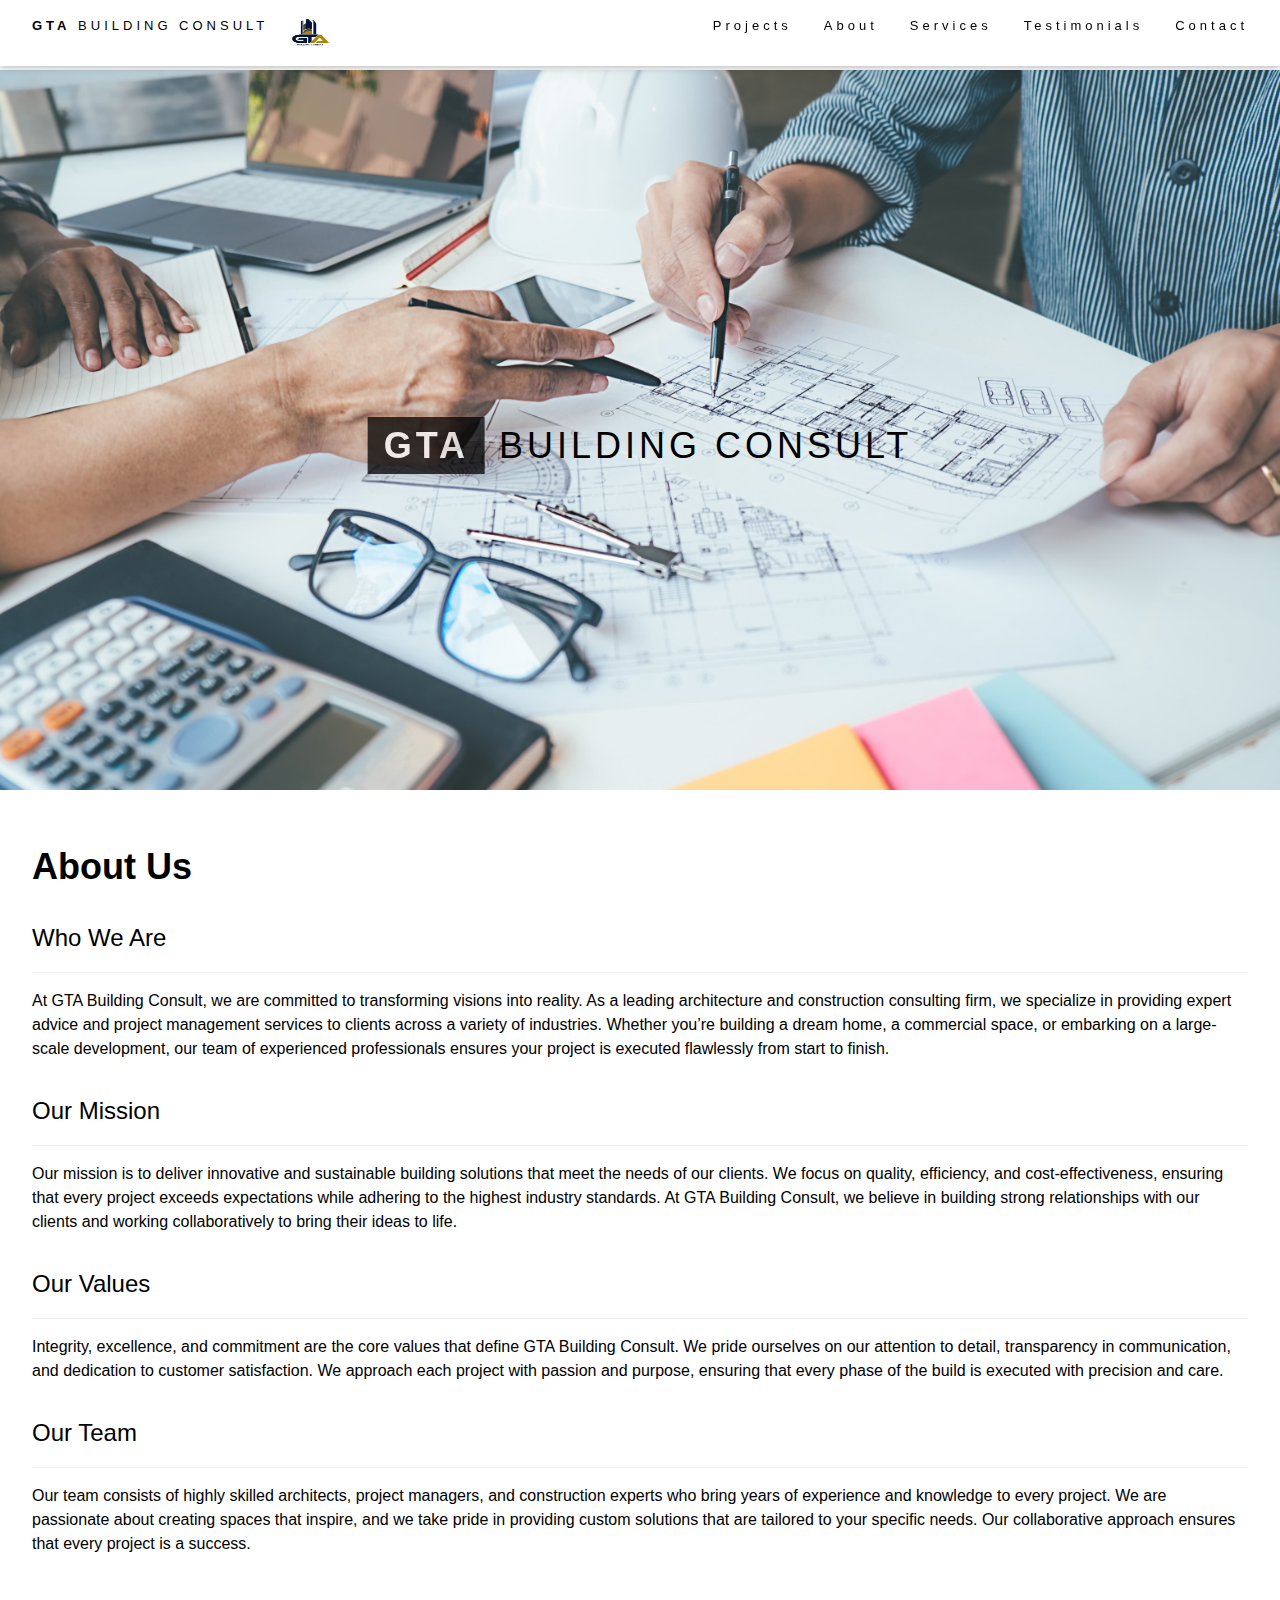
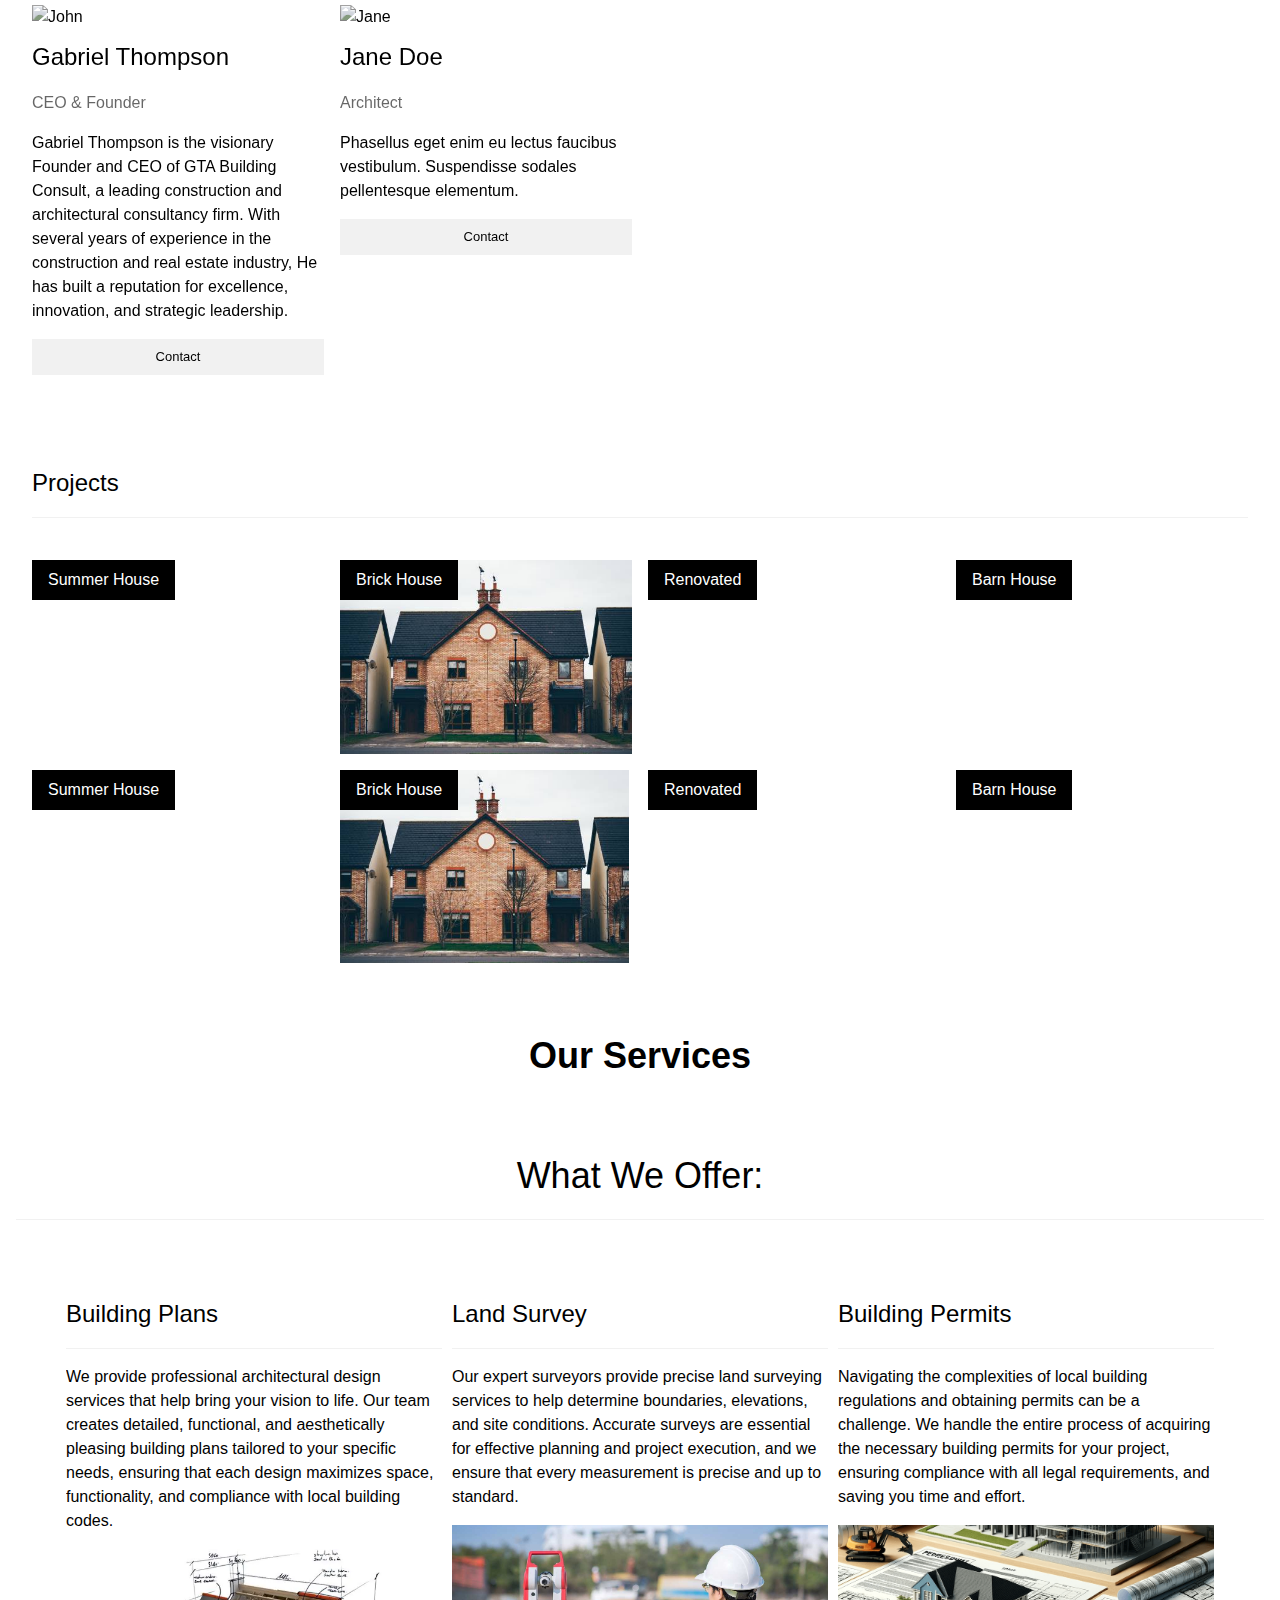
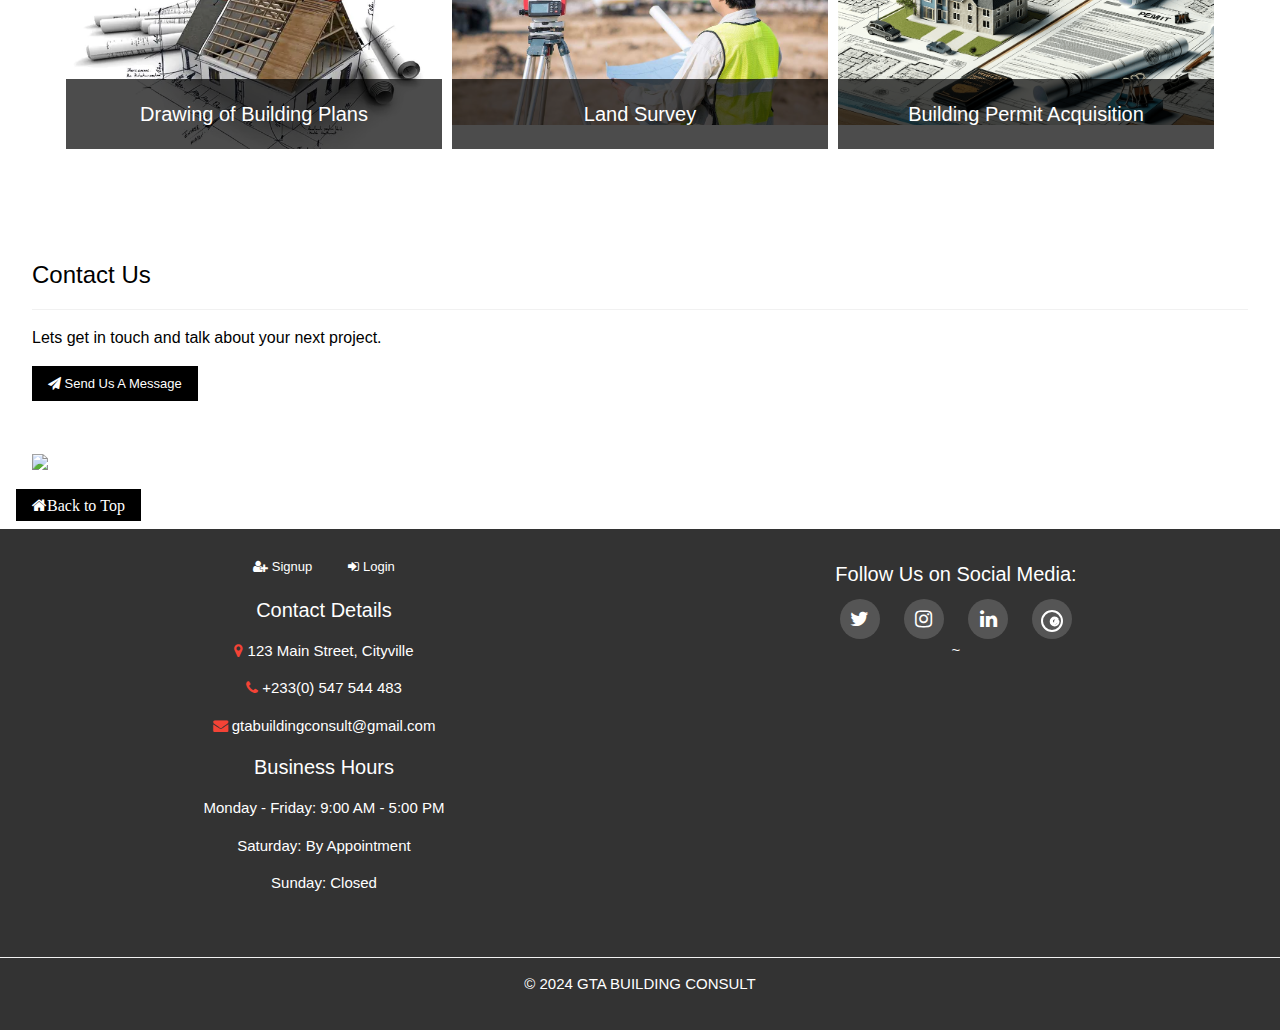
==== index.html @ d161f09e "first commit" ====
<!DOCTYPE html>
<html>
<head>
<link rel="icon" type="image/x-icon" href="/images/thompson_logo.jpg">
<title>GTA Building Consult</title>
<meta charset="UTF-8">
<meta name="viewport" content="width=device-width, initial-scale=1">
<link rel="stylesheet" href="https://www.w3schools.com/w3css/4/w3.css">
<link rel="stylesheet" href="style.css">

<script>
  let lastScroll = 0;

window.addEventListener('scroll', () => {
  const currentScroll = window.pageYOffset || document.documentElement.scrollTop;
  const body = document.body;

  if (currentScroll > lastScroll && currentScroll > 50) {
    // Scrolling Down
    body.classList.add('scrolled-down');
    body.classList.remove('scrolled-up');
  } else if (currentScroll < lastScroll) {
    // Scrolling Up
    body.classList.add('scrolled-up');
    body.classList.remove('scrolled-down');
  }

  lastScroll = currentScroll <= 0 ? 0 : currentScroll; // Ensure it doesn't go negative
});

</script>

<style>
  header img {
  width: 100%;
  height: 60vh;
  object-fit: cover;
}
  .service-card {
  position: relative;
  overflow: hidden;
  transition: transform 0.3s ease;
}
.service-card img {
  width: 100%;
  height: 200px;
  object-fit: cover;
  transition: transform 0.5s ease;
}
.service-card:hover img {
  transform: scale(1.1);
}
.service-info {
  position: absolute;
  bottom: 0;
  background: rgba(0, 0, 0, 0.7);
  color: white;
  width: 100%;
  padding: 20px;
  text-align: center;
  transition: all 0.3s ease;
}
.service-info h4 {
  margin: 0;
  font-size: 20px;
}
.services-container {
  display: grid;
  margin: 50px;
  grid-template-columns: repeat(auto-fit, minmax(300px, 1fr));
  gap: 10px;
}
.center-text {
  text-align: center;
  margin-top: 50px;
}

/* Responsive Design */
@media screen and (max-width: 768px) {
  .services-container {
    grid-template-columns: repeat(2, 1fr);
  }
}

@media screen and (max-width: 480px) {
  .services-container {
    grid-template-columns: 1fr;
  }
}
</style>

</head>
<body>

<!-- Navbar (sit on top) -->
<div class="w3-top">
  <div class="w3-bar w3-white w3-wide w3-padding w3-card">
    <img class="logo-img" src="images/thompson_logo.jpg">
    <a href="#home" class="w3-bar-item w3-button"><b>GTA</b> BUILDING CONSULT</a>
    <!-- Float links to the right. Hide them on small screens -->
    <div class="w3-right"> 
      <a href="projects.html" class="w3-bar-item w3-button">Projects</a>
      <a href="about.html" class="w3-bar-item w3-button">About</a>
      <a href="services.html" class="w3-bar-item w3-button">Services</a>
      <a href="testimonials.html" class="w3-bar-item w3-button">Testimonials</a>
      <a href="contact.html" class="w3-bar-item w3-button">Contact</a>
    </div>


<!-- Signup Modal -->
<div id="signupModal" class="w3-modal">
  <div class="w3-modal-content w3-animate-zoom w3-card-4">
    <header class="w3-container w3-black"> 
      <span onclick="document.getElementById('signupModal').style.display='none'" 
            class="w3-button w3-large w3-display-topright">&times;</span>
      <h2>Signup</h2>
    </header>
    <form class="w3-container" action="signup_process.php" method="POST">
      <label><b>Full Name</b></label>
      <input class="w3-input w3-border" type="text" name="fullname" required>

      <label><b>Email</b></label>
      <input class="w3-input w3-border" type="email" name="email" required>

      <label><b>Password</b></label>
      <input class="w3-input w3-border" type="password" name="password" required>

      <button class="w3-button w3-black w3-margin-top w3-block">
        <i class="fa fa-paper-plane"></i> Submit
      </button>
    </form>
  </div>
</div>

<!-- Login Modal -->
<div id="loginModal" class="w3-modal">
  <div class="w3-modal-content w3-animate-zoom w3-card-4">
    <header class="w3-container w3-gray"> 
      <span onclick="document.getElementById('loginModal').style.display='none'" 
            class="w3-button w3-large w3-display-topright">&times;</span>
      <h2>Login</h2>
    </header>
    <form class="w3-container" action="login_process.php" method="POST">
      <label><b>Email</b></label>
      <input class="w3-input w3-border" type="email" name="email" required>

      <label><b>Password</b></label>
      <input class="w3-input w3-border" type="password" name="password" required>

      <button class="w3-button w3-gray w3-margin-top w3-block">
        <i class="fa fa-sign-in"></i> Login
      </button>
    </form>
  </div>
</div>

<!-- Modal Handling Script -->
<script>
// Close the modal when clicking outside
window.onclick = function(event) {
  if (event.target == document.getElementById('signupModal')) {
    document.getElementById('signupModal').style.display = "none";
  }
  if (event.target == document.getElementById('loginModal')) {
    document.getElementById('loginModal').style.display = "none";
  }
}
</script>

    
  </div>
</div>


<!-- Header -->
<header class="w3-display-container w3-content w3-wide" style="max-width: 1500px;" id="home">
  <img class="w3-image" src="/images/hero-bg.jpg" alt="Architecture" width="1500" height="800">
  <div class="w3-display-middle w3-margin-top w3-center">
    <h1 class="w3-xxlarge w3-text-white"><span class="w3-padding w3-black w3-opacity-min"><b>GTA</b></span> <span class="w3-hide-small w3-text-black">BUILDING CONSULT</span></h1>
  </div>
</header>

<!-- Page content -->
<div class="w3-content w3-padding" style="max-width:1564px">

<!-- About Section -->
<div class="w3-container w3-padding-32" id="about">
  <h1 class="w3-xxlarge w3-text-black"><b>About Us</b></h1>
  <h3 class="w3-border-bottom w3-border-light-grey w3-padding-16">Who We Are</h3>
  <p>
    At GTA Building Consult, we are committed to transforming visions into reality. As a leading architecture and construction consulting firm, we specialize in providing expert advice and project management services to clients across a variety of industries. Whether you’re building a dream home, a commercial space, or embarking on a large-scale development, our team of experienced professionals ensures your project is executed flawlessly from start to finish.
  </p>
  <h3 class="w3-border-bottom w3-border-light-grey w3-padding-16">Our Mission</h3>
  <p>
    Our mission is to deliver innovative and sustainable building solutions that meet the needs of our clients. We focus on quality, efficiency, and cost-effectiveness, ensuring that every project exceeds expectations while adhering to the highest industry standards. At GTA Building Consult, we believe in building strong relationships with our clients and working collaboratively to bring their ideas to life.
  </p>
  <h3 class="w3-border-bottom w3-border-light-grey w3-padding-16">Our Values</h3>
  <p>
Integrity, excellence, and commitment are the core values that define GTA Building Consult. We pride ourselves on our attention to detail, transparency in communication, and dedication to customer satisfaction. We approach each project with passion and purpose, ensuring that every phase of the build is executed with precision and care.
  </p>
  <h3 class="w3-border-bottom w3-border-light-grey w3-padding-16">Our Team</h3>
  <p>
    Our team consists of highly skilled architects, project managers, and construction experts who bring years of experience and knowledge to every project. We are passionate about creating spaces that inspire, and we take pride in providing custom solutions that are tailored to your specific needs. Our collaborative approach ensures that every project is a success.
  </p>
</div>

<div class="w3-row-padding w3-grayscale">
  <div class="w3-col l3 m6 w3-margin-bottom">
    <img src="/w3images/team2.jpg" alt="John" style="width:100%">
    <h3>Gabriel Thompson</h3>
    <p class="w3-opacity">CEO & Founder</p>
    <p>Gabriel Thompson is the visionary Founder and CEO of GTA Building Consult, a leading construction and architectural consultancy firm. With several years of experience in the construction and real estate industry, He has built a reputation for excellence, innovation, and strategic leadership.</p>
    <p><button class="w3-button w3-light-grey w3-block">Contact</button></p>
  </div>
  <div class="w3-col l3 m6 w3-margin-bottom">
    <img src="/w3images/team1.jpg" alt="Jane" style="width:100%">
    <h3>Jane Doe</h3>
    <p class="w3-opacity">Architect</p>
    <p>Phasellus eget enim eu lectus faucibus vestibulum. Suspendisse sodales pellentesque elementum.</p>
    <p><button class="w3-button w3-light-grey w3-block">Contact</button></p>
  </div>
</div>



  <!-- Project Section -->
  <div class="w3-container w3-padding-32" id="projects">
    <h3 class="w3-border-bottom w3-border-light-grey w3-padding-16">Projects</h3>
  </div>

  <div class="w3-row-padding">
    <div class="w3-col l3 m6 w3-margin-bottom">
      <div class="w3-display-container">
        <div class="w3-display-topleft w3-black w3-padding">Summer House</div>
        <img src="images/" alt="House" style="width:100%">
      </div>
    </div>
    <div class="w3-col l3 m6 w3-margin-bottom">
      <div class="w3-display-container">
        <div class="w3-display-topleft w3-black w3-padding">Brick House</div>
        <img src="images/house2.jpg" alt="House" style="width:100%">
      </div>
    </div>
    <div class="w3-col l3 m6 w3-margin-bottom">
      <div class="w3-display-container">
        <div class="w3-display-topleft w3-black w3-padding">Renovated</div>
        <img src="/w3images/house3.jpg" alt="House" style="width:100%">
      </div>
    </div>
    <div class="w3-col l3 m6 w3-margin-bottom">
      <div class="w3-display-container">
        <div class="w3-display-topleft w3-black w3-padding">Barn House</div>
        <img src="/w3images/house4.jpg" alt="House" style="width:100%">
      </div>
    </div>
  </div>

  <div class="w3-row-padding">
    <div class="w3-col l3 m6 w3-margin-bottom">
      <div class="w3-display-container">
        <div class="w3-display-topleft w3-black w3-padding">Summer House</div>
        <img src="images/" alt="House" style="width:99%">
      </div>
    </div>
    <div class="w3-col l3 m6 w3-margin-bottom">
      <div class="w3-display-container">
        <div class="w3-display-topleft w3-black w3-padding">Brick House</div>
        <img src="images/house2.jpg" alt="House" style="width:99%">
      </div>
    </div>
    <div class="w3-col l3 m6 w3-margin-bottom">
      <div class="w3-display-container">
        <div class="w3-display-topleft w3-black w3-padding">Renovated</div>
        <img src="/w3images/house4.jpg" alt="House" style="width:99%">
      </div>
    </div>
    <div class="w3-col l3 m6 w3-margin-bottom">
      <div class="w3-display-container">
        <div class="w3-display-topleft w3-black w3-padding">Barn House</div>
        <img src="/w3images/house3.jpg" alt="House" style="width:99%">
      </div>
    </div>
  </div>

  <!-- Services Section -->
  <div class="w3-content" style="max-width:1564px">
    <h1 class="w3-xxlarge center-text"><b>Our Services</b></h1>
    <h2 class="w3-xxlarge w3-border-bottom w3-border-light-grey w3-padding-16 center-text">What We Offer:</h2>
  
    <div class="services-container">
      <div class="service-card">
        <h3 class="w3-border-bottom w3-border-light-grey w3-padding-16">Building Plans</h3>
        <p>
          We provide professional architectural design services that help bring your vision to life. Our team creates detailed, functional, and aesthetically pleasing building plans tailored to your specific needs, ensuring that each design maximizes space, functionality, and compliance with local building codes.</p>
        <img src="/images/building_plan.jpg" alt="Drawing of Building Plans">
        <div class="service-info">
          <h4>Drawing of Building Plans</h4>
        </div>
      </div>
  
      <div class="service-card">
        <h3 class="w3-border-bottom w3-border-light-grey w3-padding-16">Land Survey</h3>
        <p>Our expert surveyors provide precise land surveying services to help determine boundaries, elevations, and site conditions. Accurate surveys are essential for effective planning and project execution, and we ensure that every measurement is precise and up to standard.</p>
        <img src="/images/land_survey.jpg" alt="Land Survey">
        <div class="service-info">
          <h4>Land Survey</h4>
        </div>
      </div>

  <div class="service-card">
    <h3 class="w3-border-bottom w3-border-light-grey w3-padding-16">Building Permits</h3>
    <p>Navigating the complexities of local building regulations and obtaining permits can be a challenge. We handle the entire process of acquiring the necessary building permits for your project, ensuring compliance with all legal requirements, and saving you time and effort.</p>
    <img src="/images/building_permit.jpg" alt="Building Permit Acquisition">
    <div class="service-info">
      <h4>Building Permit Acquisition</h4>
    </div>
  </div>
  </div>
  </div>
  

  <!-- Contact Section -->
  <div class="w3-container w3-padding-32" id="contact">
    <h3 class="w3-border-bottom w3-border-light-grey w3-padding-16">Contact Us</h3>
    <p>Lets get in touch and talk about your next project.</p>
        <a href="contact.html">
          <button class="w3-button w3-black w3-margin-bottom" type="submit">
            <i class="fa fa-paper-plane"></i> Send Us A Message </button>
  </div>
  
<!-- Image of location/map -->
<div class="w3-container">
  <img src="/w3images/map.jpg" class="w3-image" style="width:100%">
</div>
<a href="#home" class="w3-button w3-black w3-margin-top fa fa-home">Back to Top</a>

<!-- End page content -->
</div>

<!-- Footer -->
<footer class="footer">
  <div class="w3-row-padding">
    <div class="w3-col l6 m6 s12">
      <a href="signup.html" onclick="document.getElementById('signupModal').style.display='block'" class="w3-bar-item w3-button">
        <i class="fa fa-user-plus"></i> Signup
      </a>
      <a href="login.html" onclick="document.getElementById('loginModal').style.display='block'" class="w3-bar-item w3-button">
        <i class="fa fa-sign-in"></i> Login
      </a>
      <h4>Contact Details</h4>
      <p><i class="fa fa-map-marker w3-text-red"></i> 123 Main Street, Cityville</p>
      <p><i class="fa fa-phone w3-text-red"></i> +233(0) 547 544 483</p>
      <p><i class="fa fa-envelope w3-text-red"></i> gtabuildingconsult@gmail.com</p>
      <h4>Business Hours</h4>
      <p>Monday - Friday: 9:00 AM - 5:00 PM</p>
      <p>Saturday: By Appointment</p>
      <p>Sunday: Closed</p>
    </div>
    <div class="w3-col l6 m6 s12">
      <h4>Follow Us on Social Media:</h4>
      <div class="social-icons">
        <a href="https://x.com/gta_building" target="_blank"><i class="fa fa-twitter"></i></a>
        <a href="https://www.instagram.com/gtabuildingconsult?igsh=MWhkY3F6MjI1MjZxcg==" target="_blank"><i class="fa fa-instagram"></i></a>
        <a href="#" target="_blank"><i class="fa fa-linkedin"></i></a>
        <!-- Threads Custom SVG Icon -->
        <a href="https://www.threads.net/@gtabuildingconsult?igshid=NTc4MTIwNjQ2YQ==" target="_blank" class="threads-icon">
          <svg xmlns="http://www.w3.org/2000/svg" width="20" height="20" viewBox="0 0 24 24" fill="none" stroke="currentColor" stroke-width="2" stroke-linecap="round" stroke-linejoin="round">
            <path d="M12 2C6.48 2 2 6.48 2 12s4.48 10 10 10 10-4.48 10-10S17.52 2 12 2zM16.95 12c-.3-1.35-1.08-2.5-2.5-2.5-1.67 0-2.5 1.12-2.5 2.5 0 1.57 1.08 2.5 2.5 2.5 1.14 0 1.93-.65 2.25-1.5h-1.6v-1h3.25c.05.25.1.5.1.75 0 2-1.57 3.75-3.75 3.75-2.25 0-4-1.82-4-4s1.82-4 4-4c1.32 0 2.34.6 3 1.5l-1.05.95z"></path>
          </svg>
        </a>
      </div>
      
    </div>~
  </div>
  <p class="w3-border-bottom w3-border-light-grey w3-padding-16"></p>
  <p>&copy; 2024 GTA BUILDING CONSULT</p>
</footer>

</body>
</html>

<!-- Add Font Awesome for icons -->
<link rel="stylesheet" href="https://cdnjs.cloudflare.com/ajax/libs/font-awesome/4.7.0/css/font-awesome.min.css">


</body>
</html>
---- style.css ----
/* Sticky Navbar Style */
.w3-top {
    position: sticky;
    top: 0; /* Sticks at the top */
    z-index: 1000; /* Ensures it stays above other content */
    transition: transform 0.3s ease-in-out, background-color 0.3s ease-in-out; /* Smooth hiding effect */
  }
  
  /* Navbar Hiding on Scroll */
  body.scrolled-down .w3-top {
    transform: translateY(-100%); /* Moves the navbar out of view */
  }
  
  /* Navbar Background Change */
  body.scrolled-up .w3-top {
    transform: translateY(0); /* Brings the navbar back into view */
  }
  

/* Fix for navbar overlap */
body {
    padding-top: 70px; /* Adjust this value based on navbar height */
  }
  
  .w3-top {
    position: fixed;
    width: 100%;
    z-index: 1000;
  }

  .w3-content {
    font-size: medium;
  }
  
  .w3-button {
    font-size: small;
  }

  .logo-img {
    border-radius: 50%;
    width: 50px;
    height: 50px;
  }

  /* Footer Styles */
.footer {
    background: #333;
    color: white;
    text-align: center;
    padding: 20px 0;
  }
  
  /* Social Icons Container */
  .social-icons {
    margin-top: 10px;
  }
  
  .social-icons a {
    color: white;
    font-size: 20px;
    margin: 0 10px;
    display: inline-block;
    width: 40px;
    height: 40px;
    line-height: 40px;
    text-align: center;
    border-radius: 50%;
    background: #555;
    transition: all 0.3s ease;
  }
  
  /* Hover Effects */
  .social-icons a:hover {
    background: #fff;
    color: #333;
    transform: scale(1.1);
  }
  
  /* Custom Threads Icon Styles */
  .social-icons .threads-icon svg {
    width: 24px;
    height: 24px;
    vertical-align: middle;
  }
  

  /* Auth Page Styles */
.auth-container {
    width: 400px;
    margin: 5% auto;
    padding: 2em;
    background: white;
    box-shadow: 0 4px 8px rgba(0,0,0,0.1);
    text-align: center;
  }
  
  .auth-container h2 {
    margin-bottom: 1em;
    color: #333;
  }
  
  .auth-container form {
    display: flex;
    flex-direction: column;
  }
  
  .auth-container label {
    text-align: left;
    margin-top: 1em;
    font-size: 16px;
    color: #555;
  }
  
  .auth-container input, .auth-container select {
    padding: 0.5em;
    margin-top: 0.5em;
    font-size: 16px;
  }
  
  .auth-container .submit-btn {
    padding: 0.7em;
    margin-top: 1.5em;
    background: #333;
    color: white;
    font-size: 16px;
    cursor: pointer;
    border: none;
    display: flex;
    justify-content: center;
    align-items: center;
    gap: 0.5em;
  }
  
  .auth-container .submit-btn:hover {
    background: #555;
  }
  
  .auth-container p {
    margin-top: 1em;
  }
  
  .auth-container a {
    color: #333;
    font-weight: bold;
  }
  
  .auth-container a:hover {
    text-decoration: underline;
  }
  
/* Modal Background */
.w3-modal {
    display: none;
    padding-top: 100px;
    position: fixed;
    left: 0;
    top: 0;
    width: 100%;
    height: 100%;
    overflow: auto;
    background-color: rgba(0,0,0,0.7);
  }
  
  /* Modal Content Animation */
  .w3-animate-zoom {
    animation: zoom 0.3s ease-in-out;
  }
  
  @keyframes zoom {
    from {
      transform: scale(0.7);
    }
    to {
      transform: scale(1);
    }
  }
  
  /* Modal Content */
.w3-modal-content {
    max-width: 600px;
    margin: 0 auto;
    padding: 20px;
  }
  
  /* Mobile Device Styles */
  @media only screen and (max-width: 600px) {
    .w3-modal-content {
      width: 90%;  /* Take up 90% of the screen width */
      padding: 20px 10px; /* Add padding on the sides for small devices */
    }
  
    /* Center the modal header text for small screens */
    .w3-modal header {
      text-align: center;
    }
  
    /* Adjust the button for smaller screens */
    .w3-button {
      padding: 15px;
      width: 100%;
    }
  }
  
  /* Adjusting form elements for smaller screens */
  @media only screen and (max-width: 600px) {
    .w3-input {
      width: 100%;
      margin-bottom: 10px;
    }
  }
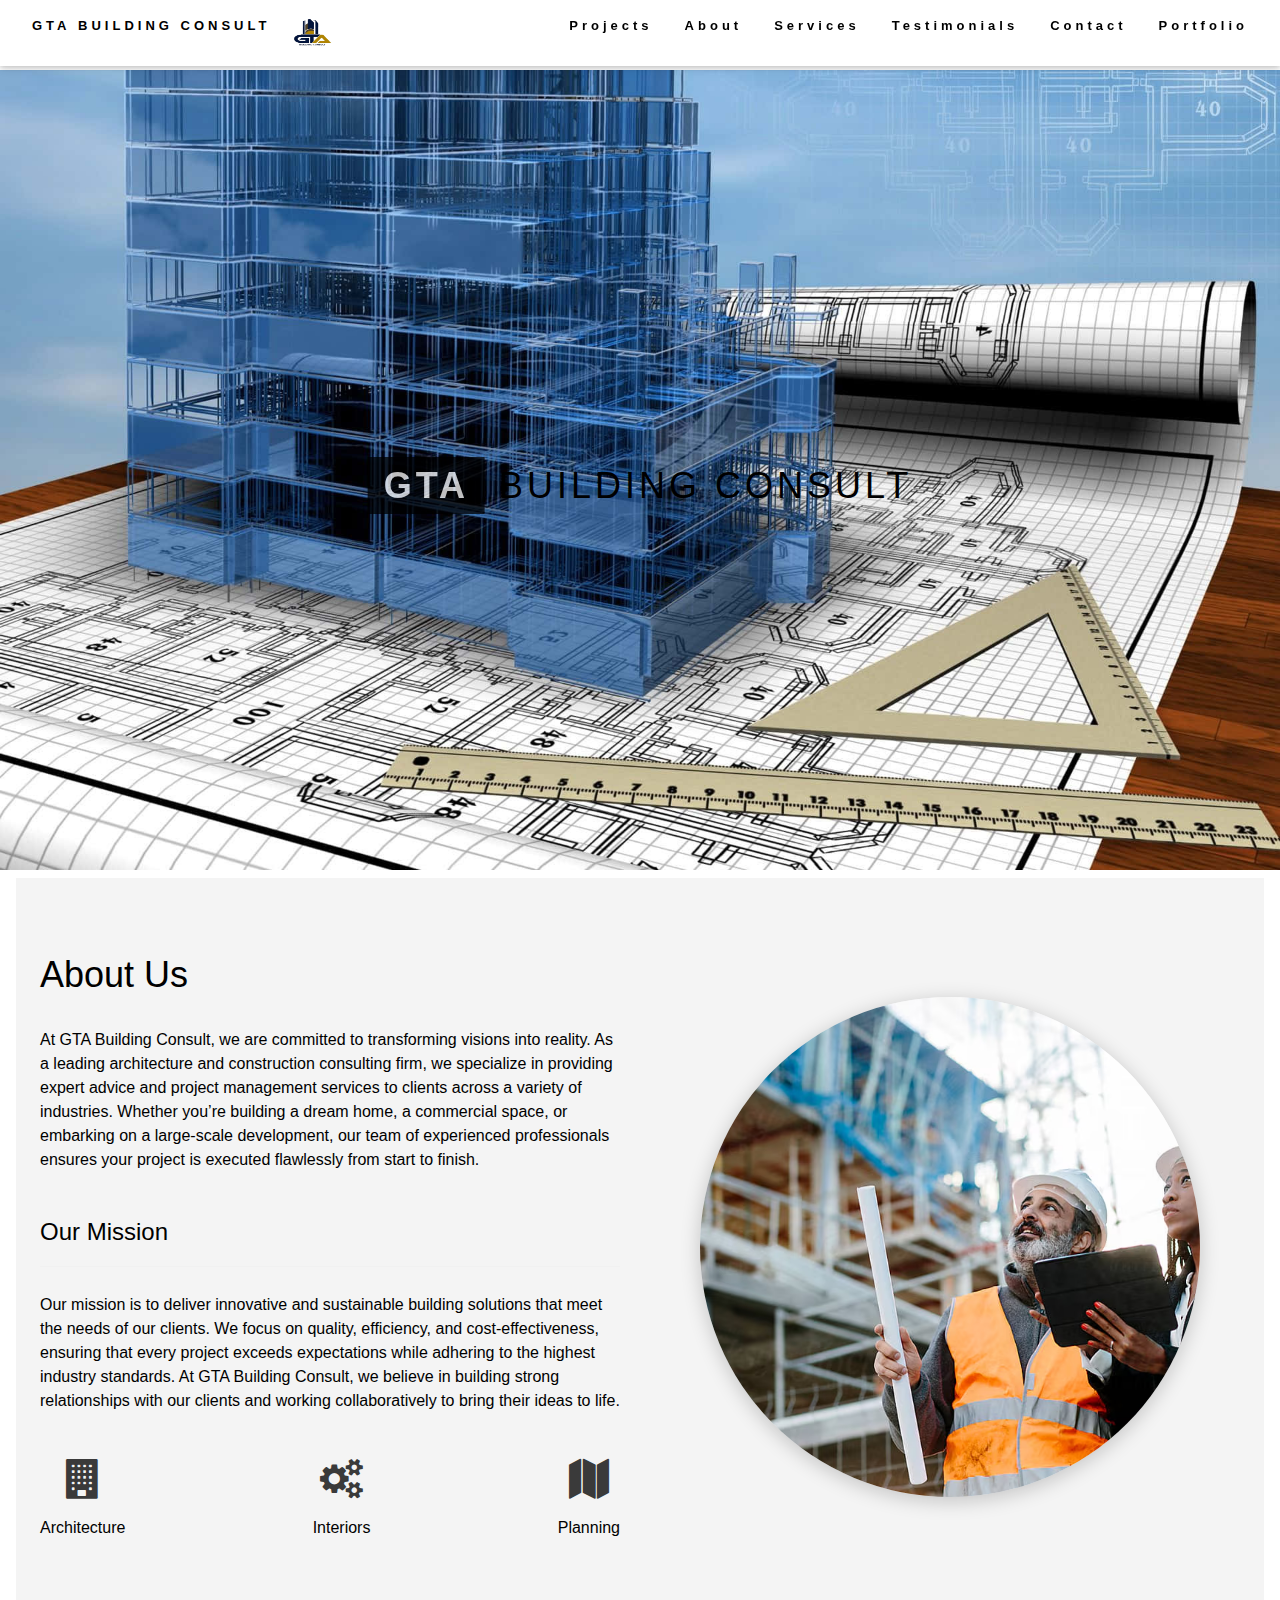
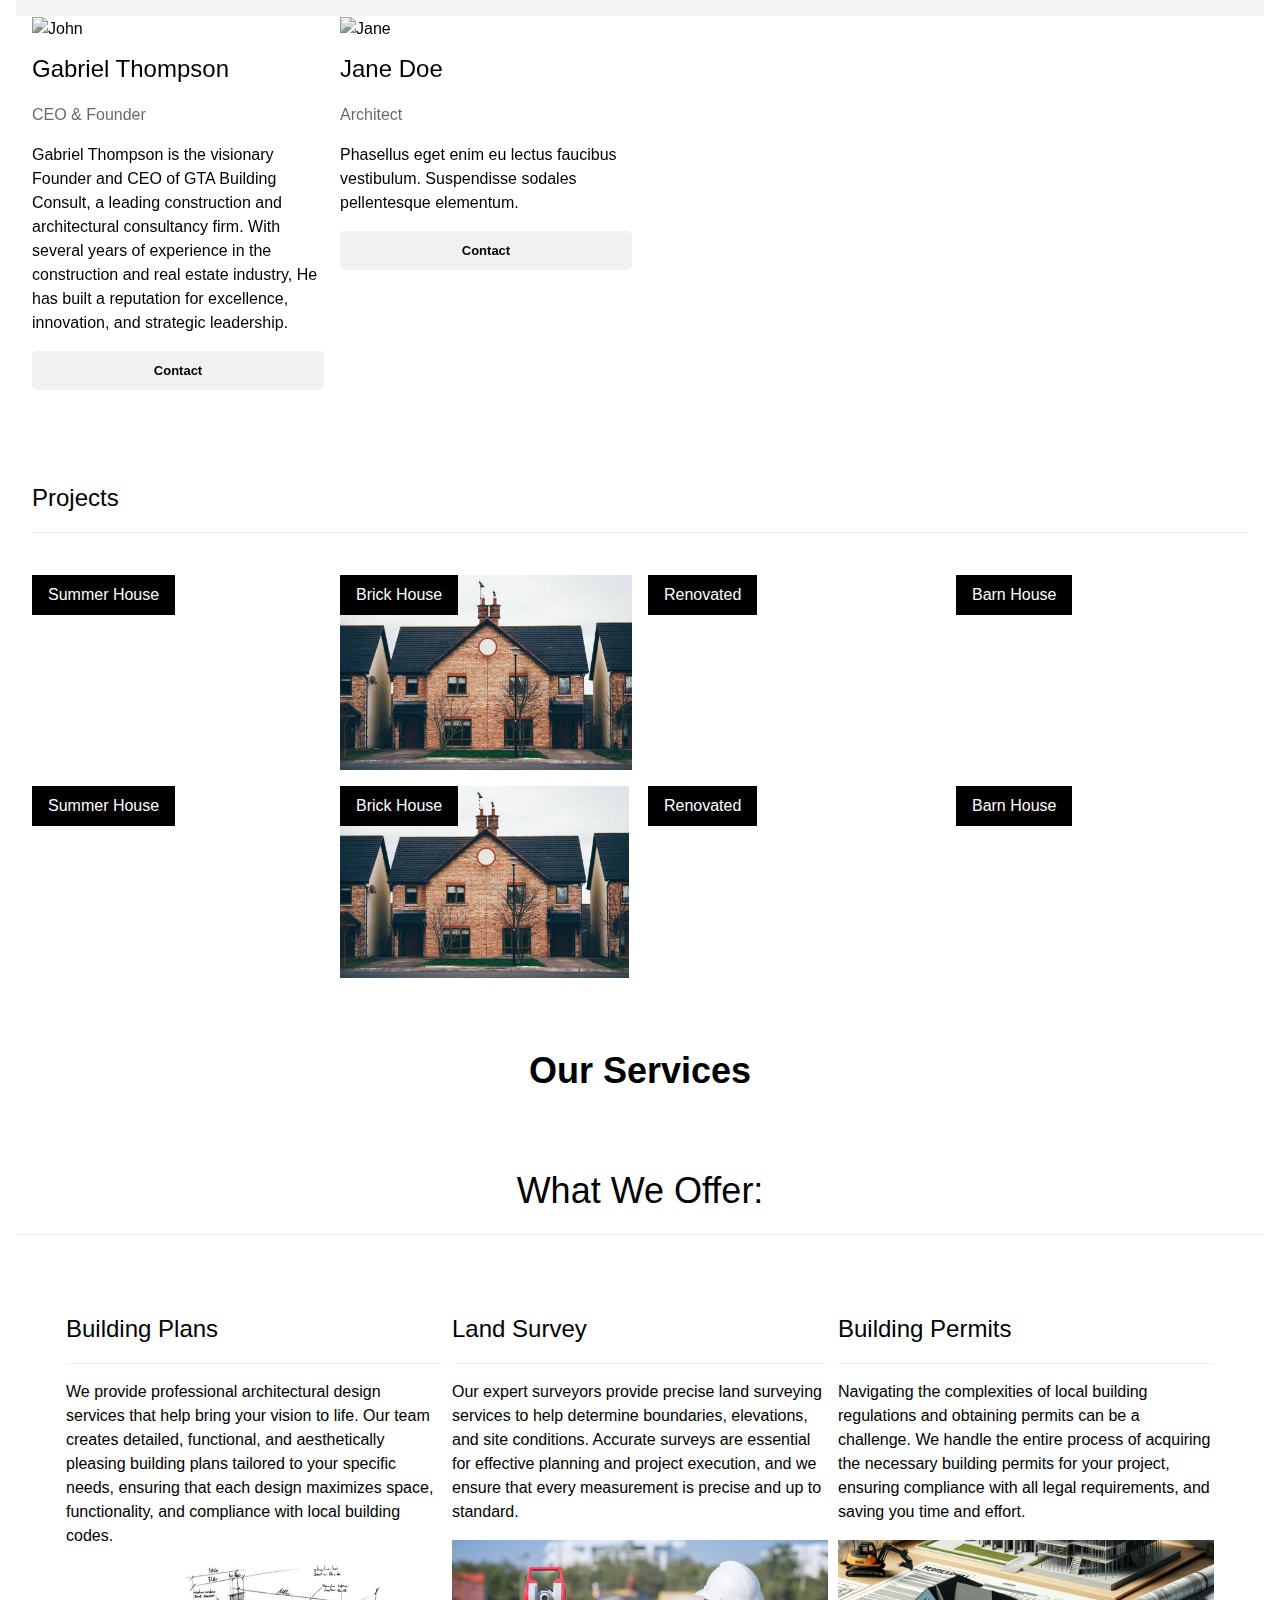
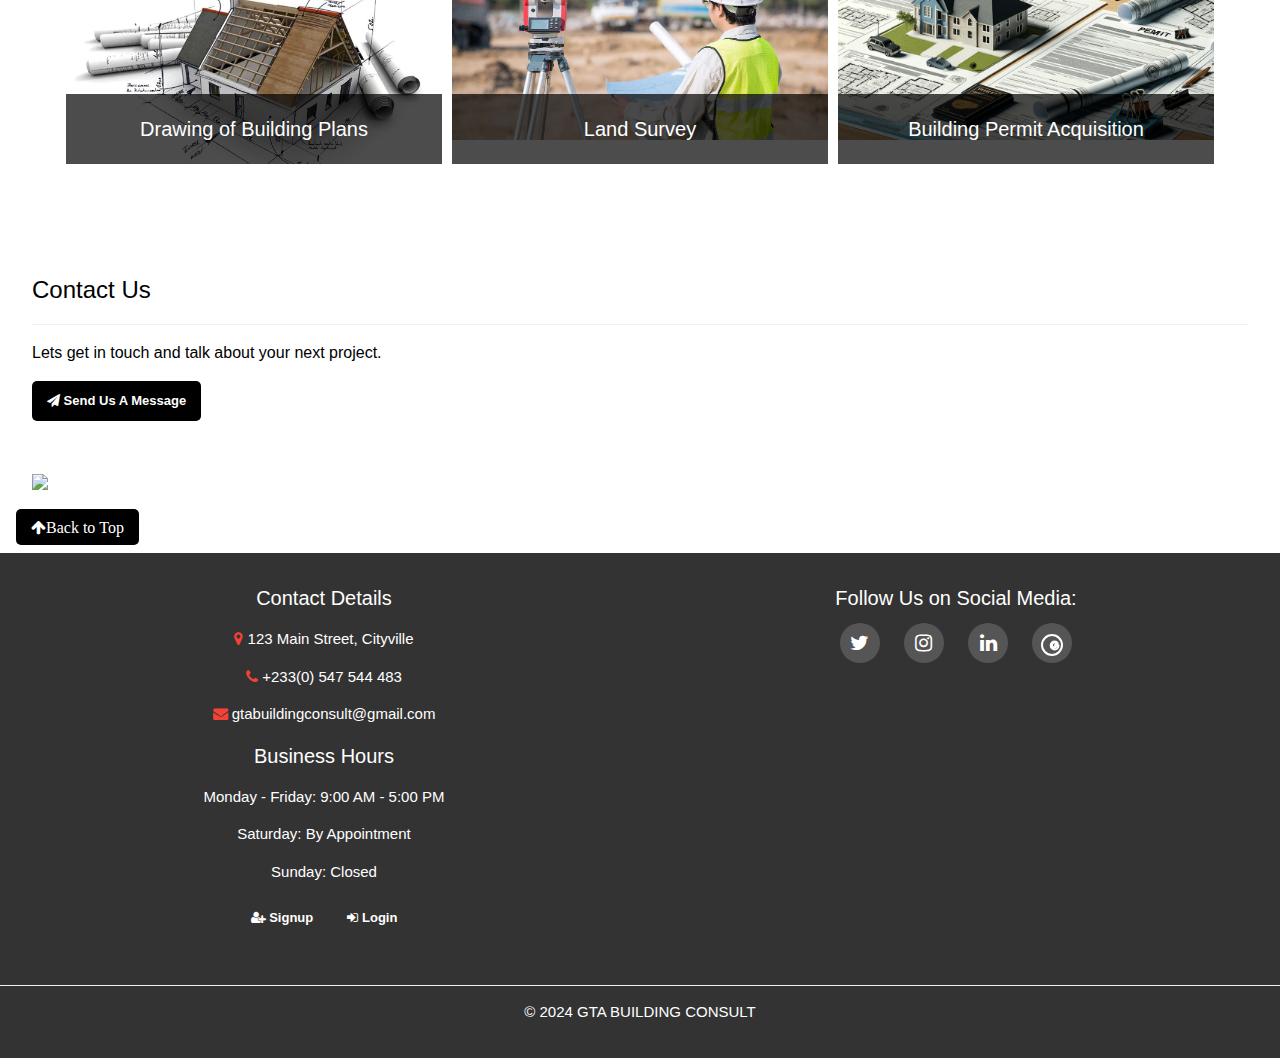
==== commit 7201f4bc: "added some few things" ====
--- a/index.html
+++ b/index.html
@@ -1,352 +1,317 @@
 <!DOCTYPE html>
 <html>
 <head>
-<link rel="icon" type="image/x-icon" href="/images/thompson_logo.jpg">
-<title>GTA Building Consult</title>
-<meta charset="UTF-8">
-<meta name="viewport" content="width=device-width, initial-scale=1">
-<link rel="stylesheet" href="https://www.w3schools.com/w3css/4/w3.css">
-<link rel="stylesheet" href="style.css">
-
-<script>
-  let lastScroll = 0;
-
-window.addEventListener('scroll', () => {
-  const currentScroll = window.pageYOffset || document.documentElement.scrollTop;
-  const body = document.body;
-
-  if (currentScroll > lastScroll && currentScroll > 50) {
-    // Scrolling Down
-    body.classList.add('scrolled-down');
-    body.classList.remove('scrolled-up');
-  } else if (currentScroll < lastScroll) {
-    // Scrolling Up
-    body.classList.add('scrolled-up');
-    body.classList.remove('scrolled-down');
-  }
-
-  lastScroll = currentScroll <= 0 ? 0 : currentScroll; // Ensure it doesn't go negative
-});
-
-</script>
-
-<style>
-  header img {
-  width: 100%;
-  height: 60vh;
-  object-fit: cover;
-}
-  .service-card {
-  position: relative;
-  overflow: hidden;
-  transition: transform 0.3s ease;
-}
-.service-card img {
-  width: 100%;
-  height: 200px;
-  object-fit: cover;
-  transition: transform 0.5s ease;
-}
-.service-card:hover img {
-  transform: scale(1.1);
-}
-.service-info {
-  position: absolute;
-  bottom: 0;
-  background: rgba(0, 0, 0, 0.7);
-  color: white;
-  width: 100%;
-  padding: 20px;
-  text-align: center;
-  transition: all 0.3s ease;
-}
-.service-info h4 {
-  margin: 0;
-  font-size: 20px;
-}
-.services-container {
-  display: grid;
-  margin: 50px;
-  grid-template-columns: repeat(auto-fit, minmax(300px, 1fr));
-  gap: 10px;
-}
-.center-text {
-  text-align: center;
-  margin-top: 50px;
-}
-
-/* Responsive Design */
-@media screen and (max-width: 768px) {
-  .services-container {
-    grid-template-columns: repeat(2, 1fr);
-  }
-}
-
-@media screen and (max-width: 480px) {
-  .services-container {
-    grid-template-columns: 1fr;
-  }
-}
-</style>
-
+  <link rel="icon" type="image/x-icon" href="/images/thompson_logo.jpg">
+  <title>GTA Building Consult</title>
+  <meta charset="UTF-8">
+  <meta name="viewport" content="width=device-width, initial-scale=1.0">
+  <link rel="stylesheet" href="https://www.w3schools.com/w3css/4/w3.css">
+  <link rel="stylesheet" href="style.css">
+
+  <!-- Font Awesome -->
+  <link rel="stylesheet" href="https://cdnjs.cloudflare.com/ajax/libs/font-awesome/4.7.0/css/font-awesome.min.css">
+
+  <script>
+    let lastScroll = 0;
+
+    window.addEventListener('scroll', () => {
+      const currentScroll = window.pageYOffset || document.documentElement.scrollTop;
+      const body = document.body;
+
+      if (currentScroll > lastScroll && currentScroll > 50) {
+        // Scrolling Down
+        body.classList.add('scrolled-down');
+        body.classList.remove('scrolled-up');
+      } else if (currentScroll < lastScroll) {
+        // Scrolling Up
+        body.classList.add('scrolled-up');
+        body.classList.remove('scrolled-down');
+      }
+
+      lastScroll = currentScroll <= 0 ? 0 : currentScroll; // Ensure it doesn't go negative
+    });
+  </script>
+
+  <style>
+    header img {
+      width: 100%;
+      height: 60vh;
+      object-fit: cover;
+    }
+
+    @media screen and (max-width: 768px) {
+      header img {
+        height: 50vh; /* Adjust height on smaller screens */
+      }
+    }
+
+    .w3-bar-item {
+      padding-left: 15px;
+      padding-right: 15px;
+    }
+
+    body.scrolled-down .w3-bar {
+      background-color: #333; /* Darker background when scrolling down */
+    }
+
+    body.scrolled-up .w3-bar {
+      background-color: transparent; /* Transparent background when scrolling up */
+    }
+
+    .service-card {
+      position: relative;
+      overflow: hidden;
+      transition: transform 0.3s ease;
+    }
+    .service-card img {
+      width: 100%;
+      height: 200px;
+      object-fit: cover;
+      transition: transform 0.5s ease;
+    }
+    .service-card:hover img {
+      transform: scale(1.1);
+    }
+    .service-info {
+      position: absolute;
+      bottom: 0;
+      background: rgba(0, 0, 0, 0.7);
+      color: white;
+      width: 100%;
+      padding: 20px;
+      text-align: center;
+      transition: all 0.3s ease;
+    }
+    .service-info h4 {
+      margin: 0;
+      font-size: 20px;
+    }
+    .services-container {
+      display: grid;
+      margin: 50px;
+      grid-template-columns: repeat(auto-fit, minmax(300px, 1fr));
+      gap: 10px;
+    }
+    .center-text {
+      text-align: center;
+      margin-top: 50px;
+    }
+
+    /* Responsive Design */
+    @media screen and (max-width: 768px) {
+      .services-container {
+        grid-template-columns: repeat(2, 1fr);
+      }
+    }
+
+    @media screen and (max-width: 480px) {
+      .services-container {
+        grid-template-columns: 1fr;
+      }
+    }
+  </style>
 </head>
+
 <body>
-
-<!-- Navbar (sit on top) -->
-<div class="w3-top">
-  <div class="w3-bar w3-white w3-wide w3-padding w3-card">
-    <img class="logo-img" src="images/thompson_logo.jpg">
-    <a href="#home" class="w3-bar-item w3-button"><b>GTA</b> BUILDING CONSULT</a>
-    <!-- Float links to the right. Hide them on small screens -->
-    <div class="w3-right"> 
-      <a href="projects.html" class="w3-bar-item w3-button">Projects</a>
-      <a href="about.html" class="w3-bar-item w3-button">About</a>
-      <a href="services.html" class="w3-bar-item w3-button">Services</a>
-      <a href="testimonials.html" class="w3-bar-item w3-button">Testimonials</a>
-      <a href="contact.html" class="w3-bar-item w3-button">Contact</a>
-    </div>
-
-
-<!-- Signup Modal -->
-<div id="signupModal" class="w3-modal">
-  <div class="w3-modal-content w3-animate-zoom w3-card-4">
-    <header class="w3-container w3-black"> 
-      <span onclick="document.getElementById('signupModal').style.display='none'" 
-            class="w3-button w3-large w3-display-topright">&times;</span>
-      <h2>Signup</h2>
-    </header>
-    <form class="w3-container" action="signup_process.php" method="POST">
-      <label><b>Full Name</b></label>
-      <input class="w3-input w3-border" type="text" name="fullname" required>
-
-      <label><b>Email</b></label>
-      <input class="w3-input w3-border" type="email" name="email" required>
-
-      <label><b>Password</b></label>
-      <input class="w3-input w3-border" type="password" name="password" required>
-
-      <button class="w3-button w3-black w3-margin-top w3-block">
-        <i class="fa fa-paper-plane"></i> Submit
-      </button>
-    </form>
+  <!-- Navbar (sit on top) -->
+  <div class="w3-top">
+    <div class="w3-bar w3-white w3-wide w3-padding w3-card">
+      <img class="logo-img" src="images/thompson_logo.jpg">
+      <a href="#home" class="w3-bar-item w3-button"><b>GTA</b> BUILDING CONSULT</a>
+      <div class="w3-right"> 
+        <a href="projects.html" class="w3-bar-item w3-button">Projects</a>
+        <a href="about.html" class="w3-bar-item w3-button">About</a>
+        <a href="services.html" class="w3-bar-item w3-button">Services</a>
+        <a href="testimonials.html" class="w3-bar-item w3-button">Testimonials</a>
+        <a href="contact.html" class="w3-bar-item w3-button">Contact</a>
+        <a href="gallery.html" class="w3-bar-item w3-button">Portfolio</a>
+      </div>
+    </div>
   </div>
-</div>
-
-<!-- Login Modal -->
-<div id="loginModal" class="w3-modal">
-  <div class="w3-modal-content w3-animate-zoom w3-card-4">
-    <header class="w3-container w3-gray"> 
-      <span onclick="document.getElementById('loginModal').style.display='none'" 
-            class="w3-button w3-large w3-display-topright">&times;</span>
-      <h2>Login</h2>
-    </header>
-    <form class="w3-container" action="login_process.php" method="POST">
-      <label><b>Email</b></label>
-      <input class="w3-input w3-border" type="email" name="email" required>
-
-      <label><b>Password</b></label>
-      <input class="w3-input w3-border" type="password" name="password" required>
-
-      <button class="w3-button w3-gray w3-margin-top w3-block">
-        <i class="fa fa-sign-in"></i> Login
-      </button>
-    </form>
-  </div>
-</div>
-
-<!-- Modal Handling Script -->
-<script>
-// Close the modal when clicking outside
-window.onclick = function(event) {
-  if (event.target == document.getElementById('signupModal')) {
-    document.getElementById('signupModal').style.display = "none";
-  }
-  if (event.target == document.getElementById('loginModal')) {
-    document.getElementById('loginModal').style.display = "none";
-  }
-}
-</script>
-
-    
-  </div>
-</div>
-
-
-<!-- Header -->
-<header class="w3-display-container w3-content w3-wide" style="max-width: 1500px;" id="home">
-  <img class="w3-image" src="/images/hero-bg.jpg" alt="Architecture" width="1500" height="800">
-  <div class="w3-display-middle w3-margin-top w3-center">
-    <h1 class="w3-xxlarge w3-text-white"><span class="w3-padding w3-black w3-opacity-min"><b>GTA</b></span> <span class="w3-hide-small w3-text-black">BUILDING CONSULT</span></h1>
-  </div>
-</header>
-
-<!-- Page content -->
-<div class="w3-content w3-padding" style="max-width:1564px">
-
-<!-- About Section -->
-<div class="w3-container w3-padding-32" id="about">
-  <h1 class="w3-xxlarge w3-text-black"><b>About Us</b></h1>
-  <h3 class="w3-border-bottom w3-border-light-grey w3-padding-16">Who We Are</h3>
-  <p>
-    At GTA Building Consult, we are committed to transforming visions into reality. As a leading architecture and construction consulting firm, we specialize in providing expert advice and project management services to clients across a variety of industries. Whether you’re building a dream home, a commercial space, or embarking on a large-scale development, our team of experienced professionals ensures your project is executed flawlessly from start to finish.
-  </p>
-  <h3 class="w3-border-bottom w3-border-light-grey w3-padding-16">Our Mission</h3>
-  <p>
-    Our mission is to deliver innovative and sustainable building solutions that meet the needs of our clients. We focus on quality, efficiency, and cost-effectiveness, ensuring that every project exceeds expectations while adhering to the highest industry standards. At GTA Building Consult, we believe in building strong relationships with our clients and working collaboratively to bring their ideas to life.
-  </p>
-  <h3 class="w3-border-bottom w3-border-light-grey w3-padding-16">Our Values</h3>
-  <p>
-Integrity, excellence, and commitment are the core values that define GTA Building Consult. We pride ourselves on our attention to detail, transparency in communication, and dedication to customer satisfaction. We approach each project with passion and purpose, ensuring that every phase of the build is executed with precision and care.
-  </p>
-  <h3 class="w3-border-bottom w3-border-light-grey w3-padding-16">Our Team</h3>
-  <p>
-    Our team consists of highly skilled architects, project managers, and construction experts who bring years of experience and knowledge to every project. We are passionate about creating spaces that inspire, and we take pride in providing custom solutions that are tailored to your specific needs. Our collaborative approach ensures that every project is a success.
-  </p>
-</div>
-
-<div class="w3-row-padding w3-grayscale">
-  <div class="w3-col l3 m6 w3-margin-bottom">
-    <img src="/w3images/team2.jpg" alt="John" style="width:100%">
-    <h3>Gabriel Thompson</h3>
-    <p class="w3-opacity">CEO & Founder</p>
-    <p>Gabriel Thompson is the visionary Founder and CEO of GTA Building Consult, a leading construction and architectural consultancy firm. With several years of experience in the construction and real estate industry, He has built a reputation for excellence, innovation, and strategic leadership.</p>
-    <p><button class="w3-button w3-light-grey w3-block">Contact</button></p>
-  </div>
-  <div class="w3-col l3 m6 w3-margin-bottom">
-    <img src="/w3images/team1.jpg" alt="Jane" style="width:100%">
-    <h3>Jane Doe</h3>
-    <p class="w3-opacity">Architect</p>
-    <p>Phasellus eget enim eu lectus faucibus vestibulum. Suspendisse sodales pellentesque elementum.</p>
-    <p><button class="w3-button w3-light-grey w3-block">Contact</button></p>
-  </div>
-</div>
-
-
-
-  <!-- Project Section -->
-  <div class="w3-container w3-padding-32" id="projects">
-    <h3 class="w3-border-bottom w3-border-light-grey w3-padding-16">Projects</h3>
-  </div>
-
-  <div class="w3-row-padding">
-    <div class="w3-col l3 m6 w3-margin-bottom">
-      <div class="w3-display-container">
-        <div class="w3-display-topleft w3-black w3-padding">Summer House</div>
-        <img src="images/" alt="House" style="width:100%">
-      </div>
-    </div>
-    <div class="w3-col l3 m6 w3-margin-bottom">
-      <div class="w3-display-container">
-        <div class="w3-display-topleft w3-black w3-padding">Brick House</div>
-        <img src="images/house2.jpg" alt="House" style="width:100%">
-      </div>
-    </div>
-    <div class="w3-col l3 m6 w3-margin-bottom">
-      <div class="w3-display-container">
-        <div class="w3-display-topleft w3-black w3-padding">Renovated</div>
-        <img src="/w3images/house3.jpg" alt="House" style="width:100%">
-      </div>
-    </div>
-    <div class="w3-col l3 m6 w3-margin-bottom">
-      <div class="w3-display-container">
-        <div class="w3-display-topleft w3-black w3-padding">Barn House</div>
-        <img src="/w3images/house4.jpg" alt="House" style="width:100%">
-      </div>
-    </div>
-  </div>
-
-  <div class="w3-row-padding">
-    <div class="w3-col l3 m6 w3-margin-bottom">
-      <div class="w3-display-container">
-        <div class="w3-display-topleft w3-black w3-padding">Summer House</div>
-        <img src="images/" alt="House" style="width:99%">
-      </div>
-    </div>
-    <div class="w3-col l3 m6 w3-margin-bottom">
-      <div class="w3-display-container">
-        <div class="w3-display-topleft w3-black w3-padding">Brick House</div>
-        <img src="images/house2.jpg" alt="House" style="width:99%">
-      </div>
-    </div>
-    <div class="w3-col l3 m6 w3-margin-bottom">
-      <div class="w3-display-container">
-        <div class="w3-display-topleft w3-black w3-padding">Renovated</div>
-        <img src="/w3images/house4.jpg" alt="House" style="width:99%">
-      </div>
-    </div>
-    <div class="w3-col l3 m6 w3-margin-bottom">
-      <div class="w3-display-container">
-        <div class="w3-display-topleft w3-black w3-padding">Barn House</div>
-        <img src="/w3images/house3.jpg" alt="House" style="width:99%">
-      </div>
-    </div>
-  </div>
-
-  <!-- Services Section -->
-  <div class="w3-content" style="max-width:1564px">
-    <h1 class="w3-xxlarge center-text"><b>Our Services</b></h1>
-    <h2 class="w3-xxlarge w3-border-bottom w3-border-light-grey w3-padding-16 center-text">What We Offer:</h2>
-  
-    <div class="services-container">
+
+  <!-- Header -->
+  <header class="w3-display-container w3-content w3-wide" style="max-width: 1500px;" id="home">
+    <img class="w3-image" src="/images/background2.jpg" alt="Architecture" width="1500" height="800">
+    <div class="w3-display-middle w3-margin-top w3-center">
+      <h1 class="w3-xxlarge w3-text-white"><span class="w3-padding w3-black w3-opacity-min"><b>GTA</b></span> <span class="w3-hide-small w3-text-black">BUILDING CONSULT</span></h1>
+    </div>
+  </header>
+
+  <!-- Page content -->
+  <div class="w3-content w3-padding" style="max-width:1564px">
+
+    <section class="about-us">
+      <div class="container">
+        <div class="about-content">
+          <div class="left-side">
+            <h1>About Us</h1>
+            <p>
+              At GTA Building Consult, we are committed to transforming visions into reality. As a leading architecture and construction consulting firm, we specialize in providing expert advice and project management services to clients across a variety of industries. Whether you’re building a dream home, a commercial space, or embarking on a large-scale development, our team of experienced professionals ensures your project is executed flawlessly from start to finish.
+            </p>
+            <h3 class="w3-border-bottom w3-border-light-grey w3-padding-16">Our Mission</h3>
+            <p>
+              Our mission is to deliver innovative and sustainable building solutions that meet the needs of our clients. We focus on quality, efficiency, and cost-effectiveness, ensuring that every project exceeds expectations while adhering to the highest industry standards. At GTA Building Consult, we believe in building strong relationships with our clients and working collaboratively to bring their ideas to life.
+            </p>
+            <div class="icons">
+              <div class="icon">
+                <i class="fa fa-building w3-text-dark-grey" style="font-size: 40px;"></i>
+                <p>Architecture</p>
+              </div>
+              <div class="icon">
+                <i class="fa fa-cogs w3-text-dark-grey" style="font-size: 40px;"></i>
+                <p>Interiors</p>
+              </div>
+              <div class="icon">
+                <i class="fa fa-map w3-text-dark-grey" style="font-size: 40px;"></i>
+                <p>Planning</p>
+              </div>
+            </div>
+          </div>
+          <div class="right-side">
+            <img src="images/about-header2.jpg" alt="About Us Image" class="about-image">    
+          </div>
+        </div>
+      </div>
+    </section>
+
+    <div class="w3-row-padding w3-grayscale">
+      <div class="w3-col l3 m6 w3-margin-bottom">
+        <img src="/w3images/team2.jpg" alt="John" style="width:100%">
+        <h3>Gabriel Thompson</h3>
+        <p class="w3-opacity">CEO & Founder</p>
+        <p>Gabriel Thompson is the visionary Founder and CEO of GTA Building Consult, a leading construction and architectural consultancy firm. With several years of experience in the construction and real estate industry, He has built a reputation for excellence, innovation, and strategic leadership.</p>
+        <p><button class="w3-button w3-light-grey w3-block">Contact</button></p>
+      </div>
+      <div class="w3-col l3 m6 w3-margin-bottom">
+        <img src="/w3images/team1.jpg" alt="Jane" style="width:100%">
+        <h3>Jane Doe</h3>
+        <p class="w3-opacity">Architect</p>
+        <p>Phasellus eget enim eu lectus faucibus vestibulum. Suspendisse sodales pellentesque elementum.</p>
+        <p><button class="w3-button w3-light-grey w3-block">Contact</button></p>
+      </div>
+    </div>
+    
+    
+    
+      <!-- Project Section -->
+      <div class="w3-container w3-padding-32" id="projects">
+        <h3 class="w3-border-bottom w3-border-light-grey w3-padding-16">Projects</h3>
+      </div>
+    
+      <div class="w3-row-padding">
+        <div class="w3-col l3 m6 w3-margin-bottom">
+          <div class="w3-display-container">
+            <div class="w3-display-topleft w3-black w3-padding">Summer House</div>
+            <img src="images/" alt="House" style="width:100%">
+          </div>
+        </div>
+        <div class="w3-col l3 m6 w3-margin-bottom">
+          <div class="w3-display-container">
+            <div class="w3-display-topleft w3-black w3-padding">Brick House</div>
+            <img src="images/house2.jpg" alt="House" style="width:100%">
+          </div>
+        </div>
+        <div class="w3-col l3 m6 w3-margin-bottom">
+          <div class="w3-display-container">
+            <div class="w3-display-topleft w3-black w3-padding">Renovated</div>
+            <img src="/w3images/house3.jpg" alt="House" style="width:100%">
+          </div>
+        </div>
+        <div class="w3-col l3 m6 w3-margin-bottom">
+          <div class="w3-display-container">
+            <div class="w3-display-topleft w3-black w3-padding">Barn House</div>
+            <img src="/w3images/house4.jpg" alt="House" style="width:100%">
+          </div>
+        </div>
+      </div>
+    
+      <div class="w3-row-padding">
+        <div class="w3-col l3 m6 w3-margin-bottom">
+          <div class="w3-display-container">
+            <div class="w3-display-topleft w3-black w3-padding">Summer House</div>
+            <img src="images/" alt="House" style="width:99%">
+          </div>
+        </div>
+        <div class="w3-col l3 m6 w3-margin-bottom">
+          <div class="w3-display-container">
+            <div class="w3-display-topleft w3-black w3-padding">Brick House</div>
+            <img src="images/house2.jpg" alt="House" style="width:99%">
+          </div>
+        </div>
+        <div class="w3-col l3 m6 w3-margin-bottom">
+          <div class="w3-display-container">
+            <div class="w3-display-topleft w3-black w3-padding">Renovated</div>
+            <img src="/w3images/house4.jpg" alt="House" style="width:99%">
+          </div>
+        </div>
+        <div class="w3-col l3 m6 w3-margin-bottom">
+          <div class="w3-display-container">
+            <div class="w3-display-topleft w3-black w3-padding">Barn House</div>
+            <img src="/w3images/house3.jpg" alt="House" style="width:99%">
+          </div>
+        </div>
+      </div>
+    
+      <!-- Services Section -->
+      <div class="w3-content" style="max-width:1564px">
+        <h1 class="w3-xxlarge center-text"><b>Our Services</b></h1>
+        <h2 class="w3-xxlarge w3-border-bottom w3-border-light-grey w3-padding-16 center-text">What We Offer:</h2>
+      
+        <div class="services-container">
+          <div class="service-card">
+            <h3 class="w3-border-bottom w3-border-light-grey w3-padding-16">Building Plans</h3>
+            <p>
+              We provide professional architectural design services that help bring your vision to life. Our team creates detailed, functional, and aesthetically pleasing building plans tailored to your specific needs, ensuring that each design maximizes space, functionality, and compliance with local building codes.</p>
+            <img src="/images/building_plan.jpg" alt="Drawing of Building Plans">
+            <div class="service-info">
+              <h4>Drawing of Building Plans</h4>
+            </div>
+          </div>
+      
+          <div class="service-card">
+            <h3 class="w3-border-bottom w3-border-light-grey w3-padding-16">Land Survey</h3>
+            <p>Our expert surveyors provide precise land surveying services to help determine boundaries, elevations, and site conditions. Accurate surveys are essential for effective planning and project execution, and we ensure that every measurement is precise and up to standard.</p>
+            <img src="/images/land_survey.jpg" alt="Land Survey">
+            <div class="service-info">
+              <h4>Land Survey</h4>
+            </div>
+          </div>
+    
       <div class="service-card">
-        <h3 class="w3-border-bottom w3-border-light-grey w3-padding-16">Building Plans</h3>
-        <p>
-          We provide professional architectural design services that help bring your vision to life. Our team creates detailed, functional, and aesthetically pleasing building plans tailored to your specific needs, ensuring that each design maximizes space, functionality, and compliance with local building codes.</p>
-        <img src="/images/building_plan.jpg" alt="Drawing of Building Plans">
+        <h3 class="w3-border-bottom w3-border-light-grey w3-padding-16">Building Permits</h3>
+        <p>Navigating the complexities of local building regulations and obtaining permits can be a challenge. We handle the entire process of acquiring the necessary building permits for your project, ensuring compliance with all legal requirements, and saving you time and effort.</p>
+        <img src="/images/building_permit.jpg" alt="Building Permit Acquisition">
         <div class="service-info">
-          <h4>Drawing of Building Plans</h4>
-        </div>
-      </div>
-  
-      <div class="service-card">
-        <h3 class="w3-border-bottom w3-border-light-grey w3-padding-16">Land Survey</h3>
-        <p>Our expert surveyors provide precise land surveying services to help determine boundaries, elevations, and site conditions. Accurate surveys are essential for effective planning and project execution, and we ensure that every measurement is precise and up to standard.</p>
-        <img src="/images/land_survey.jpg" alt="Land Survey">
-        <div class="service-info">
-          <h4>Land Survey</h4>
-        </div>
-      </div>
-
-  <div class="service-card">
-    <h3 class="w3-border-bottom w3-border-light-grey w3-padding-16">Building Permits</h3>
-    <p>Navigating the complexities of local building regulations and obtaining permits can be a challenge. We handle the entire process of acquiring the necessary building permits for your project, ensuring compliance with all legal requirements, and saving you time and effort.</p>
-    <img src="/images/building_permit.jpg" alt="Building Permit Acquisition">
-    <div class="service-info">
-      <h4>Building Permit Acquisition</h4>
-    </div>
-  </div>
-  </div>
-  </div>
-  
-
-  <!-- Contact Section -->
-  <div class="w3-container w3-padding-32" id="contact">
-    <h3 class="w3-border-bottom w3-border-light-grey w3-padding-16">Contact Us</h3>
-    <p>Lets get in touch and talk about your next project.</p>
-        <a href="contact.html">
-          <button class="w3-button w3-black w3-margin-bottom" type="submit">
-            <i class="fa fa-paper-plane"></i> Send Us A Message </button>
-  </div>
-  
-<!-- Image of location/map -->
-<div class="w3-container">
-  <img src="/w3images/map.jpg" class="w3-image" style="width:100%">
-</div>
-<a href="#home" class="w3-button w3-black w3-margin-top fa fa-home">Back to Top</a>
-
-<!-- End page content -->
-</div>
-
-<!-- Footer -->
+          <h4>Building Permit Acquisition</h4>
+        </div>
+      </div>
+      </div>
+      </div>
+      
+    
+      <!-- Contact Section -->
+      <div class="w3-container w3-padding-32" id="contact">
+        <h3 class="w3-border-bottom w3-border-light-grey w3-padding-16">Contact Us</h3>
+        <p>Lets get in touch and talk about your next project.</p>
+            <a href="contact.html">
+              <button class="w3-button w3-black w3-margin-bottom" type="submit">
+                <i class="fa fa-paper-plane"></i> Send Us A Message </button>
+      </div>
+      
+    <!-- Image of location/map -->
+    <div class="w3-container">
+      <img src="/w3images/map.jpg" class="w3-image" style="width:100%">
+    </div>
+    <a href="#home" class="w3-button w3-black w3-margin-top fa fa-arrow-up">Back to Top</a>
+    
+    <!-- End page content -->
+    </div>
+    
+  <!-- Footer -->
 <footer class="footer">
   <div class="w3-row-padding">
     <div class="w3-col l6 m6 s12">
-      <a href="signup.html" onclick="document.getElementById('signupModal').style.display='block'" class="w3-bar-item w3-button">
-        <i class="fa fa-user-plus"></i> Signup
-      </a>
-      <a href="login.html" onclick="document.getElementById('loginModal').style.display='block'" class="w3-bar-item w3-button">
-        <i class="fa fa-sign-in"></i> Login
-      </a>
+      
       <h4>Contact Details</h4>
       <p><i class="fa fa-map-marker w3-text-red"></i> 123 Main Street, Cityville</p>
       <p><i class="fa fa-phone w3-text-red"></i> +233(0) 547 544 483</p>
@@ -355,6 +320,12 @@
       <p>Monday - Friday: 9:00 AM - 5:00 PM</p>
       <p>Saturday: By Appointment</p>
       <p>Sunday: Closed</p>
+      <a href="signup.html" onclick="document.getElementById('signupModal').style.display='block'" class="w3-bar-item w3-button">
+        <i class="fa fa-user-plus"></i> Signup
+      </a>
+      <a href="login.html" onclick="document.getElementById('loginModal').style.display='block'" class="w3-bar-item w3-button">
+        <i class="fa fa-sign-in"></i> Login
+      </a>
     </div>
     <div class="w3-col l6 m6 s12">
       <h4>Follow Us on Social Media:</h4>
@@ -370,18 +341,11 @@
         </a>
       </div>
       
-    </div>~
+    </div>
   </div>
   <p class="w3-border-bottom w3-border-light-grey w3-padding-16"></p>
   <p>&copy; 2024 GTA BUILDING CONSULT</p>
 </footer>
 
 </body>
-</html>
-
-<!-- Add Font Awesome for icons -->
-<link rel="stylesheet" href="https://cdnjs.cloudflare.com/ajax/libs/font-awesome/4.7.0/css/font-awesome.min.css">
-
-
-</body>
-</html>             +</html>--- a/style.css
+++ b/style.css
@@ -200,6 +200,18 @@
       width: 100%;
     }
   }
+
+  .w3-button {
+    padding: 10px 15px;
+    border-radius: 5px;
+    font-weight: bold;
+  }
+  
+  .w3-button:hover {
+    background-color: #555;
+    color: white;
+  }
+  
   
   /* Adjusting form elements for smaller screens */
   @media only screen and (max-width: 600px) {
@@ -208,4 +220,120 @@
       margin-bottom: 10px;
     }
   }
+  
+  .about-us {
+    padding: 60px 20px;
+    background-color: #f4f4f4;
+  }
+  
+  .container {
+    max-width: 1200px;
+    margin: 0 auto;
+  }
+  
+
+  
+  .years-info {
+    display: flex;
+    align-items: center;
+    margin-top: 20px;
+  }
+  
+  .years {
+    font-size: 5rem;
+    font-weight: 900;
+    color: #ff7b00;
+  }
+  
+  .years-text {
+    font-size: 1.2rem;
+    color: #333;
+  }
+  
+  .icons {
+    display: flex;
+    justify-content: space-between;
+    margin-top: 30px;
+  }
+  
+  .icon {
+    text-align: center;
+    transition: transform 0.3s ease-in-out;
+  }
+  
+  .icon img {
+    width: 50px;
+    height: 50px;
+    margin-bottom: 10px;
+  }
+  
+  .icon:hover {
+    transform: translateY(-10px);
+  }
+  
+  .about-content {
+    display: grid;
+    grid-template-columns: 1fr 1fr; /* Equal sizes for both sides */
+    align-items: center;
+    gap: 40px; /* Space between left and right sides */
+  }
+  
+  .left-side {
+    display: flex;
+    flex-direction: column;
+    justify-content: center;
+  }
+  
+  .right-side {
+    display: flex;
+    justify-content: center;
+    align-items: center;
+    width: 100%; /* Ensures it fills its grid cell */
+    height: 100%; /* Matches the height of the left side */
+    position: relative;
+  }
+  
+  .about-image {
+    width: 100%; /* Fills the grid container */
+    max-width: 500px; /* Optional: Limits the maximum size of the image */
+    aspect-ratio: 1; /* Ensures the image is perfectly square */
+    object-fit: cover; /* Ensures the image scales without distortion */
+    border-radius: 50%; /* Creates a circular image */
+    transition: transform 0.3s ease, box-shadow 0.3s ease;
+    border: 0px solid #555; /* Optional: Adds a border around the image */
+    box-shadow: 0 4px 20px rgba(0, 0, 0, 0.2); /* Adds a shadow for aesthetics */
+  }
+  
+  .about-image:hover {
+    transform: scale(1.05); /* Zoom effect on hover */
+    box-shadow: 0 8px 30px rgba(0, 0, 0, 0.3); /* Shadow effect on hover */
+  }
+  
+  
+  @media screen and (max-width: 768px) {
+    @media screen and (max-width: 768px) {
+      .about-content {
+        grid-template-columns: 1fr; /* Stacks the left and right sides vertically */
+        gap: 20px;
+      }
+    
+      .right-side {
+        justify-content: center;
+        align-items: center;
+      }
+    
+      .about-image {
+        width: 80%; /* Shrinks the image to fit smaller screens */
+        max-width: 300px; /* Optional: Sets a max size for the image */
+        aspect-ratio: 1; /* Ensures the image remains circular */
+        border-radius: 50%;
+      }
+    }
+    
+    .about-image:hover {
+      transform: scale(1.05); /* Slight zoom on hover */
+      box-shadow: 0 8px 30px rgba(0, 0, 0, 0.3); /* Enhanced shadow on hover */
+    }
+  }
+  
   